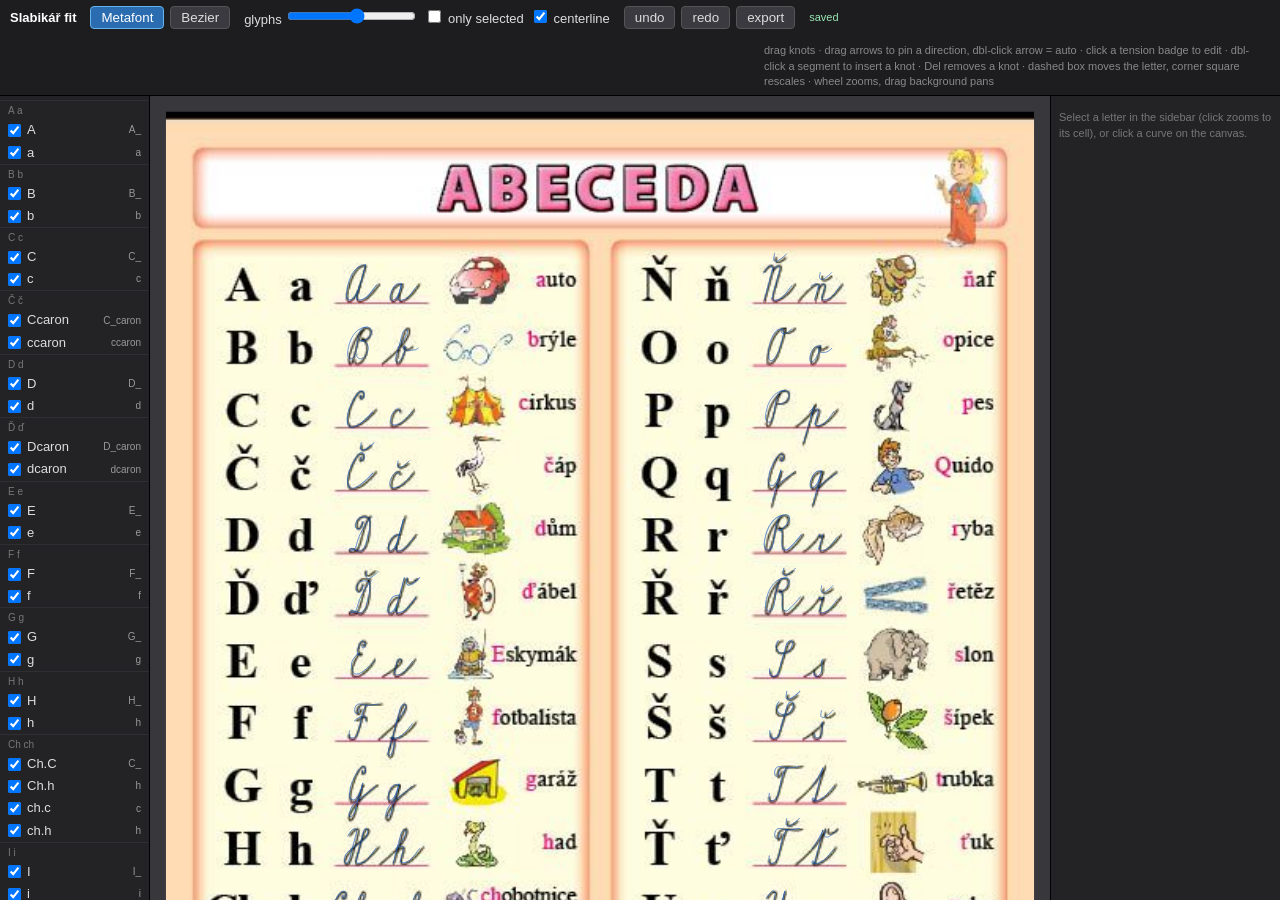
==== fit/index.html @ 5b1dfb40 "Add template-fitting UI with full Hobby algorithm (Python + JS) Implement METAFONT's complete path s" ====
<!DOCTYPE html>
<html lang="en">
<head>
<meta charset="utf-8">
<title>Slabikář template fitting</title>
<link rel="stylesheet" href="style.css">
</head>
<body>
<div id="toolbar">
  <span class="title">Slabikář fit</span>
  <span class="group">
    <button id="mode-metafont" class="mode active" title="Metafont mode: knots, optional directions, tensions (M)">Metafont</button>
    <button id="mode-bezier" class="mode" title="Bezier mode: control point handles (B)">Bezier</button>
  </span>
  <span class="group">
    <label>glyphs <input type="range" id="opacity" min="0" max="100" value="55"></label>
    <label><input type="checkbox" id="only-selected"> only selected</label>
    <label><input type="checkbox" id="show-centerline" checked> centerline</label>
  </span>
  <span class="group">
    <button id="undo" title="Ctrl+Z">undo</button>
    <button id="redo" title="Ctrl+Shift+Z">redo</button>
    <button id="export" title="Download letters.json">export</button>
    <span id="save-status" class="saved">saved</span>
  </span>
  <span class="help">drag knots &middot; drag arrows to pin a direction, dbl-click arrow = auto &middot;
    click a tension badge to edit &middot; dbl-click a segment to insert a knot &middot;
    Del removes a knot &middot; dashed box moves the letter, corner square rescales &middot;
    wheel zooms, drag background pans</span>
</div>
<div id="main">
  <div id="sidebar"></div>
  <svg id="canvas" xmlns="http://www.w3.org/2000/svg">
    <g id="world">
      <image id="template" />
      <g id="glyphs"></g>
      <g id="editor"></g>
    </g>
  </svg>
  <div id="inspector"></div>
</div>
<script src="hobby.js"></script>
<script src="app.js"></script>
</body>
</html>
---- fit/style.css ----
* { box-sizing: border-box; }
html, body { height: 100%; margin: 0; font: 13px/1.4 -apple-system, "Helvetica Neue", sans-serif; }
body { display: flex; flex-direction: column; background: #2b2b2e; color: #ddd; }

#toolbar {
  display: flex; align-items: center; gap: 14px; flex-wrap: wrap;
  padding: 6px 10px; background: #1d1d20; border-bottom: 1px solid #000;
}
#toolbar .title { font-weight: 700; color: #fff; }
#toolbar .group { display: flex; align-items: center; gap: 6px; }
#toolbar .help { color: #888; font-size: 11px; margin-left: auto; max-width: 46em; }
#toolbar button {
  background: #3a3a40; color: #ddd; border: 1px solid #555; border-radius: 4px;
  padding: 3px 10px; cursor: pointer;
}
#toolbar button:hover { background: #48484f; }
#toolbar button.mode.active { background: #2b6cb0; border-color: #63b3ed; color: #fff; }
#save-status { font-size: 11px; padding: 2px 8px; border-radius: 8px; }
#save-status.saved { color: #9ae6b4; }
#save-status.saving { color: #fbd38d; }
#save-status.error { color: #fc8181; }
#save-status.local { color: #aaa; }

#main { flex: 1; display: flex; min-height: 0; }

#sidebar {
  width: 150px; overflow-y: auto; background: #232326;
  border-right: 1px solid #000; padding: 4px 0;
}
#sidebar .cell-label {
  padding: 3px 8px 1px; color: #777; font-size: 10px; text-transform: none;
  border-top: 1px solid #2e2e33;
}
#sidebar .entry {
  display: flex; align-items: center; gap: 6px; padding: 2px 8px; cursor: pointer;
}
#sidebar .entry:hover { background: #2e2e35; }
#sidebar .entry.selected { background: #2b6cb0; color: #fff; }
#sidebar .entry input { margin: 0; }
#sidebar .entry .glyphname { color: #999; font-size: 10px; margin-left: auto; }
#sidebar .entry.selected .glyphname { color: #cde; }

#canvas { flex: 1; min-width: 0; background: #38383c; touch-action: none; }

#inspector {
  width: 230px; overflow-y: auto; background: #232326;
  border-left: 1px solid #000; padding: 8px;
}
#inspector h3 { margin: 2px 0 6px; font-size: 12px; color: #fff; }
#inspector .row { display: flex; align-items: center; gap: 6px; margin: 3px 0; }
#inspector .row label { width: 62px; color: #aaa; font-size: 11px; }
#inspector input[type=number], #inspector input[type=text] {
  width: 70px; background: #1b1b1e; color: #eee; border: 1px solid #555;
  border-radius: 3px; padding: 2px 4px;
}
#inspector input:disabled { opacity: 0.4; }
#inspector .hint { color: #777; font-size: 11px; margin: 6px 0; }
#inspector button {
  background: #3a3a40; color: #ddd; border: 1px solid #555; border-radius: 4px;
  padding: 2px 8px; cursor: pointer; font-size: 11px;
}
#inspector button.on { background: #2b6cb0; border-color: #63b3ed; color: #fff; }
#inspector hr { border: none; border-top: 1px solid #333; margin: 8px 0; }
#inspector .auto-val { color: #8fb7dd; font-style: italic; }

/* SVG styles */
.glyph path.stroke { fill: none; stroke: #1560d0; stroke-opacity: 0.55;
  stroke-linecap: round; stroke-linejoin: round; }
.glyph path.center { fill: none; stroke: #072a66; stroke-opacity: 0.9;
  stroke-linecap: round; stroke-linejoin: round; }
.glyph.dimmed path { stroke-opacity: 0.12; }
.glyph.selected path.stroke { stroke: #e07818; }
.glyph.selected path.center { stroke: #7a3a00; }

#editor .knot { fill: #fff; stroke: #d33682; stroke-width: 1.5; cursor: move; }
#editor .knot.selected { fill: #ffd700; }
#editor .knot.line-adjacent { stroke: #666; }
#editor .dir-arrow { stroke: #d33682; stroke-width: 1.6; fill: none; pointer-events: none; }
#editor .dir-tip { fill: #d33682; cursor: grab; }
#editor .dir-arrow.auto { stroke: #d33682; stroke-opacity: 0.35; stroke-dasharray: 3 3; }
#editor .dir-tip.auto { fill: #d33682; fill-opacity: 0.35; }
#editor .ctrl-line { stroke: #999; stroke-width: 1; pointer-events: none; }
#editor .ctrl-pt { fill: #2aa198; stroke: #fff; stroke-width: 1; cursor: grab; }
#editor .tension-badge { cursor: pointer; }
#editor .tension-badge rect { fill: #1d1d20; fill-opacity: 0.85; stroke: #666; rx: 3; }
#editor .tension-badge.selected rect { stroke: #ffd700; }
#editor .tension-badge text { fill: #eee; font-size: 10px; text-anchor: middle;
  dominant-baseline: central; user-select: none; }
#editor .tension-badge.default text { fill: #999; }
#editor .bbox { fill: transparent; pointer-events: all; cursor: move;
  stroke: #e07818; stroke-opacity: 0.5; stroke-dasharray: 4 3; }
#editor .scale-handle { fill: #e07818; stroke: #fff; stroke-width: 1; cursor: nwse-resize; }
#editor .origin { fill: none; stroke: #e07818; stroke-width: 1; }
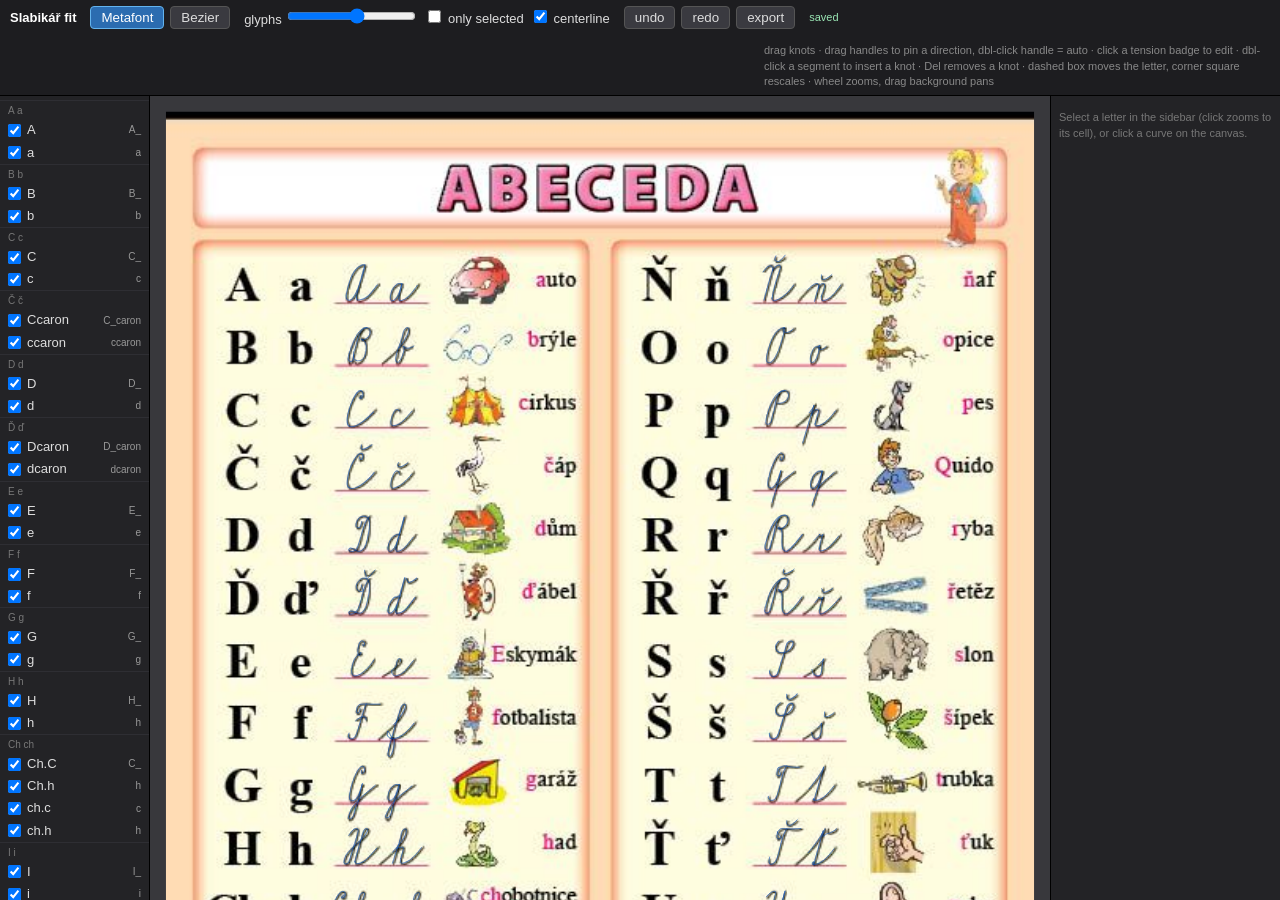
==== commit 559fbd57: "Draw traditional line-and-grip handles in the fit UI Both modes now draw a handle the same way: a ha" ====
--- a/fit/index.html
+++ b/fit/index.html
@@ -23,7 +23,7 @@
     <button id="export" title="Download letters.json">export</button>
     <span id="save-status" class="saved">saved</span>
   </span>
-  <span class="help">drag knots &middot; drag arrows to pin a direction, dbl-click arrow = auto &middot;
+  <span class="help">drag knots &middot; drag handles to pin a direction, dbl-click handle = auto &middot;
     click a tension badge to edit &middot; dbl-click a segment to insert a knot &middot;
     Del removes a knot &middot; dashed box moves the letter, corner square rescales &middot;
     wheel zooms, drag background pans</span>
--- a/fit/style.css
+++ b/fit/style.css
@@ -72,22 +72,45 @@
 .glyph.selected path.stroke { stroke: #e07818; }
 .glyph.selected path.center { stroke: #7a3a00; }
 
+/* Overlay strokes are given in screen pixels: the viewBox is in image units,
+   so without this they would grow and shrink with the zoom level. */
+#editor .knot, #editor .dir-arrow, #editor .dir-tip, #editor .dir-circle,
+#editor .ctrl-line, #editor .ctrl-pt, #editor .tension-badge rect,
+#editor .bbox, #editor .scale-handle, #editor .origin {
+  vector-effect: non-scaling-stroke;
+}
+
 #editor .knot { fill: #fff; stroke: #d33682; stroke-width: 1.5; cursor: move; }
 #editor .knot.selected { fill: #ffd700; }
 #editor .knot.line-adjacent { stroke: #666; }
-#editor .dir-arrow { stroke: #d33682; stroke-width: 1.6; fill: none; pointer-events: none; }
-#editor .dir-tip { fill: #d33682; cursor: grab; }
-#editor .dir-arrow.auto { stroke: #d33682; stroke-opacity: 0.35; stroke-dasharray: 3 3; }
-#editor .dir-tip.auto { fill: #d33682; fill-opacity: 0.35; }
+
+/* Handles: a hairline from the anchor point to a small round grip.  The grip
+   carries an oversized transparent hit area so it stays easy to grab. */
+#editor .grab-area { fill: transparent; stroke: none; }
+#editor .dir-handle, #editor .ctrl-handle { cursor: grab; }
+#editor .dir-arrow { stroke: #d33682; stroke-width: 1; fill: none;
+  pointer-events: none; }
+#editor .dir-tip { fill: #d33682; stroke: #fff; stroke-width: 1;
+  pointer-events: none; }
+#editor .dir-handle.auto .dir-arrow { stroke-opacity: 0.35; stroke-dasharray: 3 3; }
+#editor .dir-handle.auto .dir-tip { fill-opacity: 0.35; stroke-opacity: 0.35; }
+/* A metafont handle carries only a direction, so dragging one is really a
+   move along this circle. */
+#editor .dir-circle { fill: none; stroke: #ff6fb0; stroke-opacity: 0.8;
+  stroke-width: 1; stroke-dasharray: 3 3; pointer-events: none; }
 #editor .ctrl-line { stroke: #999; stroke-width: 1; pointer-events: none; }
-#editor .ctrl-pt { fill: #2aa198; stroke: #fff; stroke-width: 1; cursor: grab; }
+#editor .ctrl-pt { fill: #2aa198; stroke: #fff; stroke-width: 1;
+  pointer-events: none; }
+
 #editor .tension-badge { cursor: pointer; }
-#editor .tension-badge rect { fill: #1d1d20; fill-opacity: 0.85; stroke: #666; rx: 3; }
+#editor .tension-badge rect { fill: #1d1d20; fill-opacity: 0.85; stroke: #666;
+  stroke-width: 1; rx: 3; }
 #editor .tension-badge.selected rect { stroke: #ffd700; }
 #editor .tension-badge text { fill: #eee; font-size: 10px; text-anchor: middle;
   dominant-baseline: central; user-select: none; }
 #editor .tension-badge.default text { fill: #999; }
 #editor .bbox { fill: transparent; pointer-events: all; cursor: move;
-  stroke: #e07818; stroke-opacity: 0.5; stroke-dasharray: 4 3; }
-#editor .scale-handle { fill: #e07818; stroke: #fff; stroke-width: 1; cursor: nwse-resize; }
+  stroke: #e07818; stroke-opacity: 0.5; stroke-width: 1; stroke-dasharray: 4 3; }
+#editor .scale-handle { fill: #e07818; stroke: #fff; stroke-width: 1;
+  cursor: nwse-resize; }
 #editor .origin { fill: none; stroke: #e07818; stroke-width: 1; }
